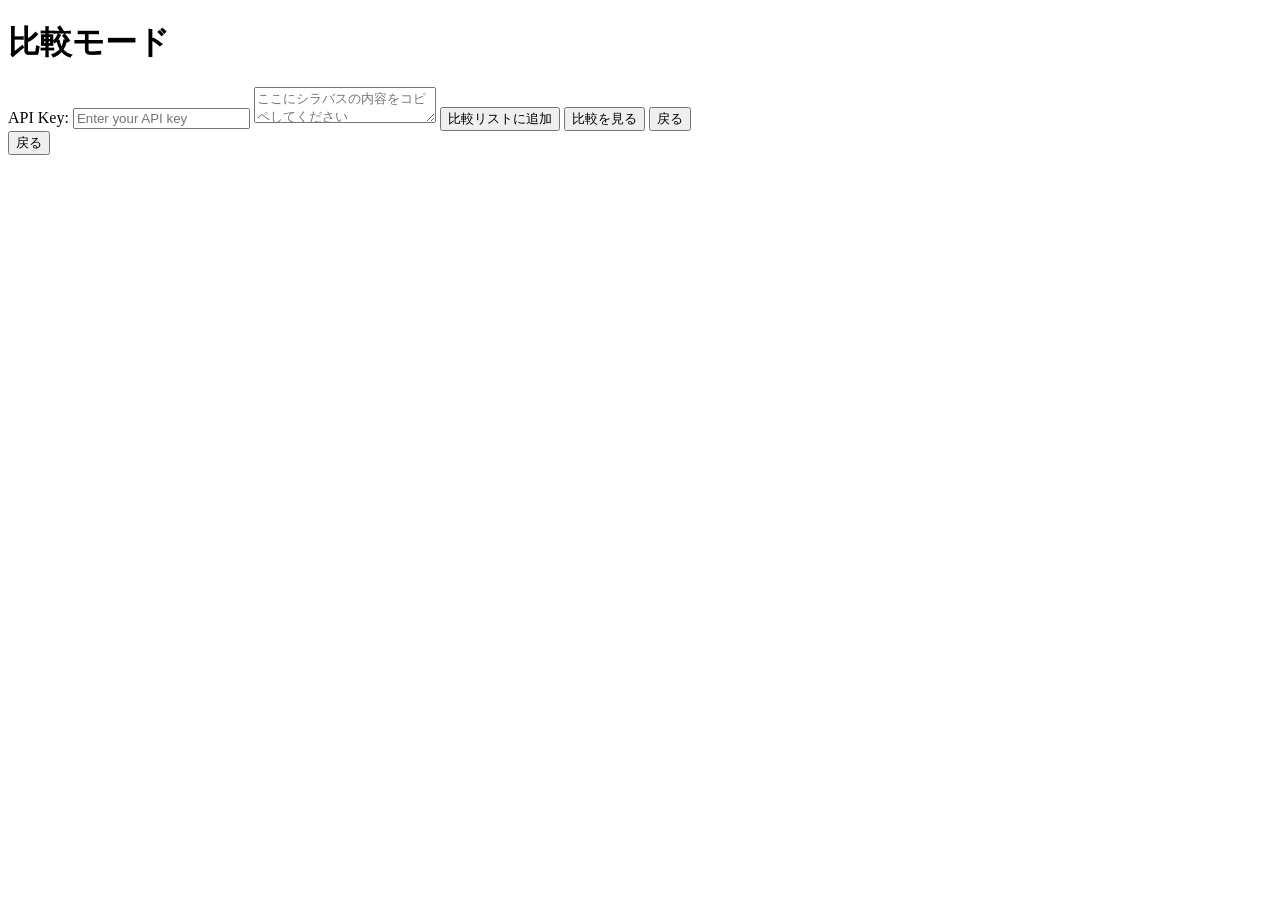
==== double.html @ 9c9d5b84 "Create double.html" ====
<!DOCTYPE html>
<html lang="ja">
  <head>
    <meta charset="UTF-8" />
    <meta name="viewport" content="width=device-width, initial-scale=1.0" />
    <title>シラバス比較モード</title>
    <link rel="stylesheet" href="styles.css" />
  </head>

  <body>
    <h1>比較モード</h1>

    <div id="Setup">
      <!-- APIキー -->
      <label>API Key:</label>
      <input
        type="password"
        id="apiKey"
        placeholder="Enter your API key"
        onchange="saveSettings()"
      />

      <!-- シラバス入力 -->
      <textarea
        id="shirabasu"
        placeholder="ここにシラバスの内容をコピペしてください"
      ></textarea>
      <button onclick="addToCompare()">比較リストに追加</button>
      <button onclick="showCompare()">比較を見る</button>
      <button onclick="location.href='index.html'">戻る</button>
      <div id="loading" style="display: none">追加中...</div>
    </div>

    <div id="double-Results">
      <div id="compareResult"></div>
      <button onclick="restartQuiz()">戻る</button>
    </div>

    <script>
      document.addEventListener("DOMContentLoaded", loadSettings);
      let gradeChartInstance = null;

      function saveSettings() {
        const apiKey = document.getElementById("apiKey").value;
        localStorage.setItem("Setting", JSON.stringify({ apiKey }));
      }

      function loadSettings() {
        const saved = localStorage.getItem("Setting");
        if (saved) {
          document.getElementById("apiKey").value =
            JSON.parse(saved).apiKey || "";
        }
      }

      async function addToCompare() {
        const shirabasu = document.getElementById("shirabasu").value.trim();
        if (!shirabasu) return alert("シラバスを入力してください");

        const settings = JSON.parse(localStorage.getItem("Setting"));
        if (!settings?.apiKey) return alert("APIキーを設定してください");

        document.getElementById("loading").style.display = "block";

        const prompt = `次の形式のJSON「のみ」を返してください。
      {
        "subject": "授業科目名",
        "difficulty": "授業の大変さを★☆☆☆☆〜★★★★★で",
        "evaluation": {
          "exam": 60,
          "report": 30,
          "attendance": 10,
          "presentation": 0
        },
        "kadai": "課題の量を★☆☆～★★★で"
        "skill": "習得できるスキル、知識を一つ"
      }
      シラバス: ${shirabasu}`;

        try {
          const res = await fetch(
            `https://generativelanguage.googleapis.com/v1beta/models/gemini-2.5-flash:generateContent?key=${settings.apiKey}`,
            {
              method: "POST",
              headers: { "Content-Type": "application/json" },
              body: JSON.stringify({
                contents: [{ parts: [{ text: prompt }] }],
              }),
            }
          );

          const data = await res.json();
          const text = data.candidates[0].content.parts[0].text;
          const json = JSON.parse(text.match(/\{[\s\S]*\}/)[0]);

          const list = JSON.parse(localStorage.getItem("compareList")) || [];
          list.push(json);
          localStorage.setItem("compareList", JSON.stringify(list));

          alert(`「${json.subject}」を追加しました`);
          document.getElementById("shirabasu").value = "";
        } catch (e) {
          alert("追加に失敗しました");
          console.error(e);
        } finally {
          document.getElementById("loading").style.display = "none";
        }
      }

      function showCompare() {
        document.getElementById("Setup").style.display = "none";
        document.getElementById("double-Results").style.display = "block";
        const list = JSON.parse(localStorage.getItem("compareList")) || [];

        if (list.length === 0) {
          alert("比較データがありません");
          document.getElementById("double-Results").style.display = "none";
          document.getElementById("Setup").style.display = "block";
          return;
        }

        let tableHTML = `
          <h2>比較結果（${list.length}件）</h2>
          <table border="1" cellpadding="8" cellspacing="0">
            <thead>
              <tr>
                <th>授業名</th>
                <th>難易度</th>
                <th>試験</th>
                <th>レポート</th>
                <th>出席</th>
                <th>発表</th>
                <th>課題量</th>
                <th>習得できる技術</th>
              </tr>
            </thead>
            <tbody>
        `;

        list.forEach((s, i) => {
          tableHTML += `
            <tr>
              <td>${s.subject}</td>
              <td>${s.difficulty}</td>
              <td>${s.evaluation.exam ?? "—"}%</td>
              <td>${s.evaluation.report ?? "—"}%</td>
              <td>${s.evaluation.attendance ?? "—"}%</td>
              <td>${s.evaluation.presentation ?? "—"}%</td>
              <td>${s.kadai}</td>
              <td>${s.skill}</td>
            </tr>
          `;
        });

        tableHTML += `
            </tbody>
          </table>
        `;

        const ctx = document.getElementById("gradeChart");

        document.getElementById("compareResult").innerHTML = tableHTML;

        localStorage.removeItem("compareList");
      }

      function restartQuiz() {
        document.getElementById("double-Results").style.display = "none";
        document.getElementById("Setup").style.display = "block";
      }
    </script>
  </body>
</html>
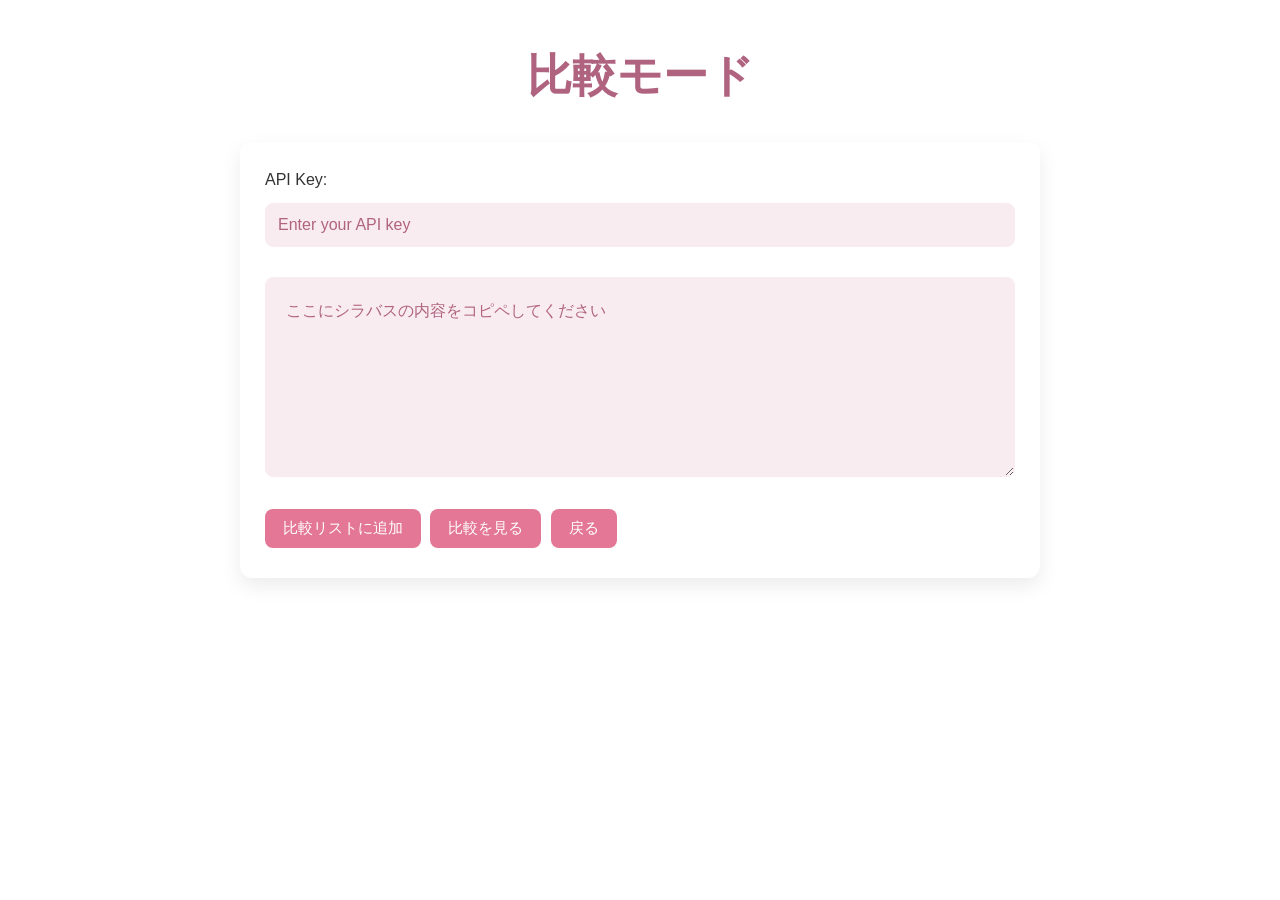
==== commit 06f1f088: "Update double.html" ====
--- a/double.html
+++ b/double.html
@@ -38,7 +38,6 @@
 
     <script>
       document.addEventListener("DOMContentLoaded", loadSettings);
-      let gradeChartInstance = null;
 
       function saveSettings() {
         const apiKey = document.getElementById("apiKey").value;
@@ -72,7 +71,7 @@
           "attendance": 10,
           "presentation": 0
         },
-        "kadai": "課題の量を★☆☆～★★★で"
+        "kadai": "課題の量を★☆☆～★★★で",
         "skill": "習得できるスキル、知識を一つ"
       }
       シラバス: ${shirabasu}`;
@@ -157,8 +156,6 @@
           </table>
         `;
 
-        const ctx = document.getElementById("gradeChart");
-
         document.getElementById("compareResult").innerHTML = tableHTML;
 
         localStorage.removeItem("compareList");
--- a/styles.css
+++ b/styles.css
@@ -0,0 +1,223 @@
+h1 {
+  font-size: 45px;
+}
+
+#double-Results {
+  display: none;
+}
+
+#Results {
+  display: none;
+}
+
+.loading {
+  display: none;
+  margin-top: 15px;
+  font-weight: bold;
+  color: #555;
+}
+
+.loading.show {
+  display: block;
+}
+
+* {
+  box-sizing: border-box;
+  margin: 0;
+  padding: 0;
+  font-family: "Segoe UI", "Hiragino Kaku Gothic ProN", sans-serif;
+}
+
+body {
+  color: #333;
+  line-height: 1.6;
+  padding: 40px;
+}
+
+h1 {
+  text-align: center;
+  margin-bottom: 10px;
+  color: #b0637f;
+}
+
+h2 {
+  text-align: center;
+  margin-bottom: 20px;
+  color: #b0637f;
+}
+
+.button-title h2 {
+  font-size: 30px;
+}
+
+h3 {
+  text-align: center;
+  color: dimgray;
+  font-size: 23px;
+}
+
+#Setup,
+#Results {
+  max-width: 800px;
+  margin: 30px auto;
+  background: #fff;
+  padding: 25px;
+  border-radius: 12px;
+  box-shadow: 0 8px 20px rgba(0, 0, 0, 0.08);
+}
+
+#double-Results {
+  max-width: 1200px;
+  margin: 30px auto;
+  background: #fff;
+  padding: 25px;
+  border-radius: 12px;
+  box-shadow: 0 8px 20px rgba(0, 0, 0, 0.08);
+}
+
+input[type="password"] {
+  width: 100%;
+  padding: 12px;
+  margin: 10px 0 20px;
+  border-radius: 8px;
+  border: 1px solid #f9ecf0;
+  background-color: hsl(342, 52%, 95%);
+  font-size: 16px;
+}
+
+input::placeholder {
+  color: #b0637f;
+}
+
+textarea::placeholder {
+  color: #b0637f;
+}
+
+textarea {
+  width: 100%;
+  min-height: 200px;
+  padding: 20px;
+  margin: 10px 0 20px;
+  border-radius: 8px;
+  border: 1px solid #f9ecf0;
+  background-color: #f9ecf0;
+  font-size: 16px;
+  resize: vertical;
+  line-height: 1.6;
+}
+
+textarea:focus,
+input:focus {
+  outline: none;
+  border-color: #e37795;
+}
+
+button {
+  padding: 10px 18px;
+  margin: 5px 5px 5px 0;
+  border: none;
+  border-radius: 8px;
+  background: ;
+  color: #fff;
+  background-color: #e37795;
+  font-size: 15px;
+  cursor: pointer;
+  transition: 0.2s;
+}
+
+button:hover {
+  background: #ffc2d3;
+}
+
+.main-button1:hover {
+  transform: scale(1.04);
+}
+
+.main-button1 {
+  max-width: 800px;
+  margin: 30px auto;
+  background: #f8ecf0;
+  padding: 25px;
+  border-radius: 12px;
+  box-shadow: 0 8px 20px rgba(0, 0, 0, 0.08);
+  cursor: pointer;
+  transition: transform 0.2s ease;
+}
+
+.button-title {
+  display: flex;
+  justify-content: center;
+  align-items: flex-start;
+}
+
+.button-title img {
+  width: 50px;
+}
+
+.loading,
+#loading {
+  display: none;
+  margin-top: 15px;
+  color: #b08293;
+  font-weight: bold;
+}
+
+.loading.show {
+  display: block;
+}
+
+table {
+  width: 100%;
+  border-collapse: collapse;
+  margin-top: 20px;
+  margin-bottom: 20px;
+  min-width: 900px;
+}
+
+#compareResult {
+  overflow-x: auto;
+}
+
+th,
+td {
+  padding: 12px;
+  border: 1px solid #ddd;
+  text-align: center;
+}
+
+th {
+  background: #f9ecf0;
+  font-weight: bold;
+}
+
+#ingredientsList {
+  margin-bottom: 10px;
+  padding: 30px;
+  border-radius: 6px;
+}
+
+#ingredientList p {
+  margin-bottom: 16px;
+}
+
+body > h1 + h2 + button {
+  display: block;
+  margin: 15px auto;
+  width: 200px;
+}
+
+.result-table {
+  width: 100%;
+  border-collapse: collapse;
+  min-width: auto;
+}
+
+.result-table th {
+  width: 30%;
+  text-align: left;
+}
+
+.result-table td {
+  text-align: left;
+  background: #fff;
+}
